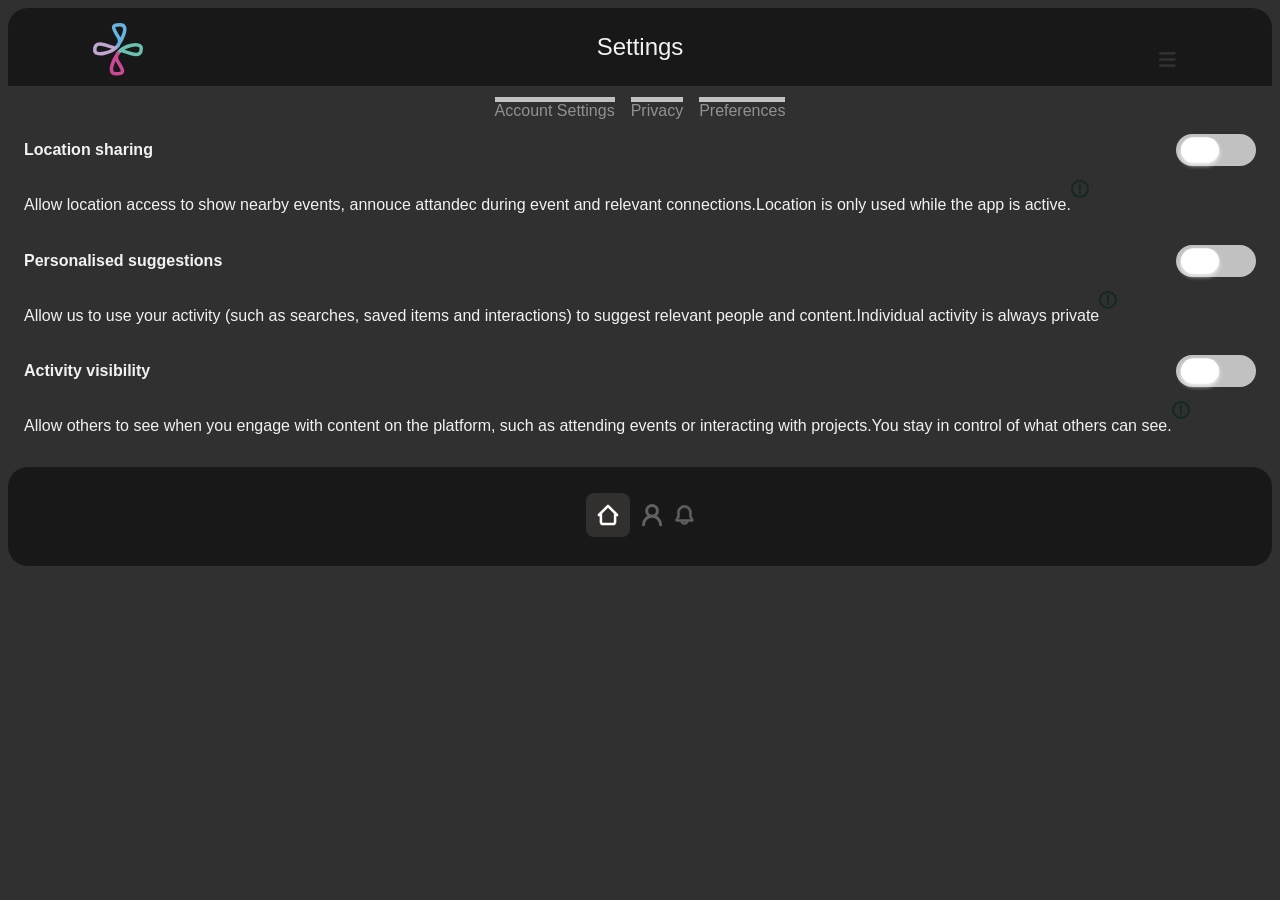
==== index.html @ a013de6a "Settings: svg code informatie icons + onnodige code weggehaald" ====
<!-- HTML -->
<!DOCTYPE html>

<html lang="en">

    
<head>
     <meta charset="UTF-8">
            <meta name="viewport" content="width=device-width, initial-scale=1.0">
            <script src="/scripts/script.JS" defer=""></script>
            <link rel="stylesheet" href="styles/style.css">
            <link rel="stylesheet styleguide" href="https://toonicwesley.github.io/look-and-feel-styleguide/">
            <title>Settings</title>

            <!--Google fonts van Pediaconnect-->
            <link rel="preconnect" href="https://fonts.googleapis.com">
            <link rel="preconnect" href="https://fonts.gstatic.com" crossorigin>
            <link href="https://fonts.googleapis.com/css2?family=TASA+Orbiter:wght@400..800&display=swap"
                rel="stylesheet">
                  <script src="scripts/script.JS"></script>
                <link rel="stylesheet" href="https://github.com/toonicwesley/look-and-feel-styleguide/styleguide.css">
                
</head>
<body>
<!--HEADER-->
    <header>
        <article class="nav">
            <img class="Logo_Pediaconnect" src="assets/Logo_Pediaconnect.svg"alt=""aria-label="logo">
            <h1>Settings</h1> <button class="HamburgerMenu"><img src="assets/hamburger menu vector icon.svg" alt=""aria-label="Navigatie Menu"></button>

  </article>
</header>

<main>
<nav>
    <li><a href="#account_settings">Account Settings</a></li>
    <li><a href="#privacy">Privacy</a></li>
    <li><a href="#preferences">Preferences</a></li>
</nav>

<ul class="Account_Settings" id="account_settings">
  <li>
      <label class=""><input class="toggle-pill" type="checkbox" name="checkbox-switch"> <h4>Location sharing</h4></label>
      <p>Allow location access to show nearby events, annouce attandec during event and relevant connections.</p>
      <p>Location is only used while the app is active.</p>    
      <svg width="18" height="18" viewBox="0 0 18 18" fill="none" xmlns="http://www.w3.org/2000/svg" xmlns:xlink="http://www.w3.org/1999/xlink">
    <path d="M8.91667 16.8333C9.95649 16.8346 10.9863 16.6304 11.947 16.2325C12.9076 15.8346 13.7802 15.2507 14.5145 14.5145C15.2507 13.7802 15.8346 12.9076 16.2325 11.947C16.6304 10.9863 16.8346 9.95649 16.8333 8.91667C16.8346 7.87685 16.6304 6.84703 16.2325 5.88637C15.8346 4.9257 15.2507 4.05314 14.5145 3.3188C13.7802 2.58261 12.9076 1.99878 11.947 1.60085C10.9863 1.20291 9.95649 0.998724 8.91667 1.00001C7.87685 0.998724 6.84703 1.20291 5.88637 1.60085C4.9257 1.99878 4.05314 2.58261 3.3188 3.3188C2.58261 4.05314 1.99878 4.9257 1.60085 5.88637C1.20291 6.84703 0.998724 7.87685 1.00001 8.91667C0.998724 9.95649 1.20291 10.9863 1.60085 11.947C1.99878 12.9076 2.58261 13.7802 3.3188 14.5145C4.05314 15.2507 4.9257 15.8346 5.88637 16.2325C6.84703 16.6304 7.87685 16.8346 8.91667 16.8333Z" stroke-width="2" stroke-linejoin="round" stroke="#142824"/>
    <use xlink:href="#stroke0_14_2538" fill="#142824"/>
    <mask id="stroke1_14_2538" fill="white"><use xlink:href="#stroke0_14_2538"/>
    </mask>
    <path d="M8.91683 14.0625C9.17928 14.0625 9.43099 13.9583 9.61657 13.7727C9.80215 13.5871 9.90641 13.3354 9.90641 13.0729C9.90641 12.8105 9.80215 12.5588 9.61657 12.3732C9.43099 12.1876 9.17928 12.0833 8.91683 12.0833C8.65438 12.0833 8.40267 12.1876 8.21709 12.3732C8.03151 12.5588 7.92725 12.8105 7.92725 13.0729C7.92725 13.3354 8.03151 13.5871 8.21709 13.7727C8.40267 13.9583 8.65438 14.0625 8.91683 14.0625Z" stroke="#142824" mask="url(#stroke1_14_2538)"/>
    <path d="M8.9165 4.16669V10.5" stroke-width="2" stroke-linecap="round" stroke-linejoin="round" stroke="#142824"/>
    <defs>
    <path id="stroke0_14_2538" d="M8.91683 14.0625C9.17928 14.0625 9.43099 13.9583 9.61657 13.7727C9.80215 13.5871 9.90641 13.3354 9.90641 13.0729C9.90641 12.8105 9.80215 12.5588 9.61657 12.3732C9.43099 12.1876 9.17928 12.0833 8.91683 12.0833C8.65438 12.0833 8.40267 12.1876 8.21709 12.3732C8.03151 12.5588 7.92725 12.8105 7.92725 13.0729C7.92725 13.3354 8.03151 13.5871 8.21709 13.7727C8.40267 13.9583 8.65438 14.0625 8.91683 14.0625Z" fill-rule="evenodd" clip-rule="evenodd"/>
    </defs>
    </svg>
    </li>

    <li>
      <label class=""><input class="toggle-pill" type="checkbox" name="checkbox-switch"><h4>Personalised suggestions</h4></label>
      <p>Allow us to use your activity (such as searches, saved items and interactions) to suggest relevant people and content.</p>
      <p>Individual activity is always private</p>    
      <svg width="18" height="18" viewBox="0 0 18 18" fill="none" xmlns="http://www.w3.org/2000/svg" xmlns:xlink="http://www.w3.org/1999/xlink">
    <path d="M8.91667 16.8333C9.95649 16.8346 10.9863 16.6304 11.947 16.2325C12.9076 15.8346 13.7802 15.2507 14.5145 14.5145C15.2507 13.7802 15.8346 12.9076 16.2325 11.947C16.6304 10.9863 16.8346 9.95649 16.8333 8.91667C16.8346 7.87685 16.6304 6.84703 16.2325 5.88637C15.8346 4.9257 15.2507 4.05314 14.5145 3.3188C13.7802 2.58261 12.9076 1.99878 11.947 1.60085C10.9863 1.20291 9.95649 0.998724 8.91667 1.00001C7.87685 0.998724 6.84703 1.20291 5.88637 1.60085C4.9257 1.99878 4.05314 2.58261 3.3188 3.3188C2.58261 4.05314 1.99878 4.9257 1.60085 5.88637C1.20291 6.84703 0.998724 7.87685 1.00001 8.91667C0.998724 9.95649 1.20291 10.9863 1.60085 11.947C1.99878 12.9076 2.58261 13.7802 3.3188 14.5145C4.05314 15.2507 4.9257 15.8346 5.88637 16.2325C6.84703 16.6304 7.87685 16.8346 8.91667 16.8333Z" stroke-width="2" stroke-linejoin="round" stroke="#142824"/>
    <use xlink:href="#stroke0_14_2538" fill="#142824"/>
    <mask id="stroke1_14_2538" fill="white"><use xlink:href="#stroke0_14_2538"/>
    </mask>
    <path d="M8.91683 14.0625C9.17928 14.0625 9.43099 13.9583 9.61657 13.7727C9.80215 13.5871 9.90641 13.3354 9.90641 13.0729C9.90641 12.8105 9.80215 12.5588 9.61657 12.3732C9.43099 12.1876 9.17928 12.0833 8.91683 12.0833C8.65438 12.0833 8.40267 12.1876 8.21709 12.3732C8.03151 12.5588 7.92725 12.8105 7.92725 13.0729C7.92725 13.3354 8.03151 13.5871 8.21709 13.7727C8.40267 13.9583 8.65438 14.0625 8.91683 14.0625Z" stroke="#142824" mask="url(#stroke1_14_2538)"/>
    <path d="M8.9165 4.16669V10.5" stroke-width="2" stroke-linecap="round" stroke-linejoin="round" stroke="#142824"/>
    <defs>
    <path id="stroke0_14_2538" d="M8.91683 14.0625C9.17928 14.0625 9.43099 13.9583 9.61657 13.7727C9.80215 13.5871 9.90641 13.3354 9.90641 13.0729C9.90641 12.8105 9.80215 12.5588 9.61657 12.3732C9.43099 12.1876 9.17928 12.0833 8.91683 12.0833C8.65438 12.0833 8.40267 12.1876 8.21709 12.3732C8.03151 12.5588 7.92725 12.8105 7.92725 13.0729C7.92725 13.3354 8.03151 13.5871 8.21709 13.7727C8.40267 13.9583 8.65438 14.0625 8.91683 14.0625Z" fill-rule="evenodd" clip-rule="evenodd"/>
    </defs>
    </svg>
    </li>
    
    <li>
      <label class=""><input class="toggle-pill" type="checkbox" name="checkbox-switch"><h4>Activity visibility</h4></label>
      <p>Allow others to see when you engage with content on the platform, such as attending events or interacting with projects.</p>
      <p>You stay in control of what others can see.</p>
    <svg width="18" height="18" viewBox="0 0 18 18" fill="none" xmlns="http://www.w3.org/2000/svg" xmlns:xlink="http://www.w3.org/1999/xlink">
    <path d="M8.91667 16.8333C9.95649 16.8346 10.9863 16.6304 11.947 16.2325C12.9076 15.8346 13.7802 15.2507 14.5145 14.5145C15.2507 13.7802 15.8346 12.9076 16.2325 11.947C16.6304 10.9863 16.8346 9.95649 16.8333 8.91667C16.8346 7.87685 16.6304 6.84703 16.2325 5.88637C15.8346 4.9257 15.2507 4.05314 14.5145 3.3188C13.7802 2.58261 12.9076 1.99878 11.947 1.60085C10.9863 1.20291 9.95649 0.998724 8.91667 1.00001C7.87685 0.998724 6.84703 1.20291 5.88637 1.60085C4.9257 1.99878 4.05314 2.58261 3.3188 3.3188C2.58261 4.05314 1.99878 4.9257 1.60085 5.88637C1.20291 6.84703 0.998724 7.87685 1.00001 8.91667C0.998724 9.95649 1.20291 10.9863 1.60085 11.947C1.99878 12.9076 2.58261 13.7802 3.3188 14.5145C4.05314 15.2507 4.9257 15.8346 5.88637 16.2325C6.84703 16.6304 7.87685 16.8346 8.91667 16.8333Z" stroke-width="2" stroke-linejoin="round" stroke="#142824"/>
    <use xlink:href="#stroke0_14_2538" fill="#142824"/>
    <mask id="stroke1_14_2538" fill="white"><use xlink:href="#stroke0_14_2538"/>
    </mask>
    <path d="M8.91683 14.0625C9.17928 14.0625 9.43099 13.9583 9.61657 13.7727C9.80215 13.5871 9.90641 13.3354 9.90641 13.0729C9.90641 12.8105 9.80215 12.5588 9.61657 12.3732C9.43099 12.1876 9.17928 12.0833 8.91683 12.0833C8.65438 12.0833 8.40267 12.1876 8.21709 12.3732C8.03151 12.5588 7.92725 12.8105 7.92725 13.0729C7.92725 13.3354 8.03151 13.5871 8.21709 13.7727C8.40267 13.9583 8.65438 14.0625 8.91683 14.0625Z" stroke="#142824" mask="url(#stroke1_14_2538)"/>
    <path d="M8.9165 4.16669V10.5" stroke-width="2" stroke-linecap="round" stroke-linejoin="round" stroke="#142824"/>
    <defs>
    <path id="stroke0_14_2538" d="M8.91683 14.0625C9.17928 14.0625 9.43099 13.9583 9.61657 13.7727C9.80215 13.5871 9.90641 13.3354 9.90641 13.0729C9.90641 12.8105 9.80215 12.5588 9.61657 12.3732C9.43099 12.1876 9.17928 12.0833 8.91683 12.0833C8.65438 12.0833 8.40267 12.1876 8.21709 12.3732C8.03151 12.5588 7.92725 12.8105 7.92725 13.0729C7.92725 13.3354 8.03151 13.5871 8.21709 13.7727C8.40267 13.9583 8.65438 14.0625 8.91683 14.0625Z" fill-rule="evenodd" clip-rule="evenodd"/>
    </defs>
    </svg>
    </li>
</ul>


 <!-- <div class="dropdown">
    <button class="dropdown-btn">I'm new to research ▼</button>
    <div class="dropdown-content">
      <label><input type="checkbox" value="optie1"> Im working on an ongoing project</label>
      <label><input type="checkbox" value="optie2"> Im still exploring possibilities</label>
      <label><input type="checkbox" value="optie3"> I have experience and want to share knowledge</label>
      <label><input type="checkbox" value="optie3"> I'm new to research</label>
    </div>
    
    <div class="selected-options">Geen opties geselecteerd.</div>
  </div> -->

</main>
<!-- FOOTER -->
    <footer>
            <button aria-label="Dashboard"><img src="assets/home button_ingekleurt.svg" alt=""></button>
            <button aria-label="Your Profile"><img src= "assets/profile icon_default.svg" alt=""></button>
            <button aria-label="Notifications"><img src="assets/notification_default icon.svg" alt=""></button>
            </section>
    </footer>
</body>
</html>
---- styles/style.css ----
/* CSS */
:root {
  /* colors */
     /* MARK: colors */
  --base-xivier-blue: #66b3df;
  /*Lichtblauw*/
  --base-cockatoo: #66c7b4;
  /*Licht groen*/
  --base-lustful-wishes: #d6439f;
  /*Roze*/
  --base-night-rider: #322f2f;
  /*Zwart*/
  --base-bleached-silk: #f2f2f2;
  /*Wit*/

  /* xavier-blue darker shades */
  --d100-xavier-blue: #5ca1c9;
  --d200-xavier-blue: #528fb2;
  --d300-xavier-blue: #477d9c;
  --d400-xavier-blue: #3d6b86;
  --d500-xavier-blue: #335a70;
  --d600-xavier-blue: #294859;
  --d700-xavier-blue: #1f3643;
  --d800-xavier-blue: #14242d;
  --d900-xavier-blue: #0a1216;

  /* xavier-blue lighter shades */
  --l100-xavier-blue: #75bbe2;
  --l200-xavier-blue: #85c2e5;
  --l300-xavier-blue: #94cae9;
  --l400-xavier-blue: #a3d1ec;
  --l500-xavier-blue: #b3d9ef;
  --l600-xavier-blue: #c2e1f2;
  --l700-xavier-blue: #d1e8f5;
  --l800-xavier-blue: #e0f0f9;
  --l900-xavier-blue: #f0f7fc;

  /* cockatoo darker shades */
  --d100-cockatoo: #5cb3a2;
  --d200-cockatoo: #529f90;
  --d300-cockatoo: #478b7e;
  --d400-cockatoo: #3d776c;
  --d500-cockatoo: #33645a;
  --d600-cockatoo: #295048;
  --d700-cockatoo: #1f3c36;
  --d800-cockatoo: #142824;
  --d900-cockatoo: #0a1412;

  /* cockatoo lighter shades */
  --l100-cockatoo: #75cdbc;
  --l200-cockatoo: #85d2c3;
  --l300-cockatoo: #94d8cb;
  --l400-cockatoo: #a3ddd2;
  --l500-cockatoo: #b3e3da;
  --l600-cockatoo: #c2e9e1;
  --l700-cockatoo: #d1eee9;
  --l800-cockatoo: #e0f4f0;
  --l900-cockatoo: #f0f9f8;

  /* lustful-wishes darker shades */
  --d100-lustful-wishes: #c13c8f;
  --d200-lustful-wishes: #ab367f;
  --d300-lustful-wishes: #962f6f;
  --d400-lustful-wishes: #80285f;
  --d500-lustful-wishes: #6b2250;
  --d600-lustful-wishes: #561b40;
  --d700-lustful-wishes: #401430;
  --d800-lustful-wishes: #2b0d20;
  --d900-lustful-wishes: #150710;

  /* lustful-wishes lighter shades */
  --l100-lustful-wishes: #da56a9;
  --l200-lustful-wishes: #de69b2;
  --l300-lustful-wishes: #e27bbc;
  --l400-lustful-wishes: #e68ec5;
  --l500-lustful-wishes: #eba1cf;
  --l600-lustful-wishes: #efb4d9;
  --l700-lustful-wishes: #f3c7e2;
  --l800-lustful-wishes: #f7d9ec;
  --l900-lustful-wishes: #fbecf5;

  /* night rider darker shades */
  --d100-night-rider: #2d2a2a;
  --d200-night-rider: #282626;
  --d300-night-rider: #232121;
  --d400-night-rider: #1e1c1c;
  --d500-night-rider: #191818;
  --d600-night-rider: #141313;
  --d700-night-rider: #0f0e0e;
  --d800-night-rider: #0a0909;
  --d900-night-rider: #050505;

  /* night rider lighter shades */
  --l100-night-rider: #474444;
  --l200-night-rider: #5b5959;
  --l300-night-rider: #706d6d;
  --l400-night-rider: #848282;
  --l500-night-rider: #999797;
  --l600-night-rider: #adacac;
  --l700-night-rider: #c2c1c1;
  --l800-night-rider: #d6d5d5;
  --l900-night-rider: #ebeaea;

  /* bleached silk darker shades */
  --d100-bleached-silk: #dadada;
  --d200-bleached-silk: #c2c2c2;
  --d300-bleached-silk: #a9a9a9;
  --d400-bleached-silk: #919191;
  --d500-bleached-silk: #797979;
  --d600-bleached-silk: #616161;
  --d700-bleached-silk: #494949;
  --d800-bleached-silk: #303030;
  --d900-bleached-silk: #181818;

  /* bleached silk lighter shades */
  --l100-bleached-silk: #f3f3f3;
  --l200-bleached-silk: #f5f5f5;
  --l300-bleached-silk: #f6f6f6;
  --l400-bleached-silk: #f7f7f7;
  --l500-bleached-silk: #f9f9f9;
  --l600-bleached-silk: #fafafa;
  --l700-bleached-silk: #fbfbfb;
  --l800-bleached-silk: #fcfcfc;
  --l900-bleached-silk: #fefefe;

   /* MARK: Font */
  --tasa-orbiter: "TASA Orbiter", sans-serif;
    font-family: 'Tasa orbiter', sans-serif;


}

body {
   background-color: var( --d800-bleached-silk);  /*Darkmode*/
}
/* FONT TEXT STYLING */
h1,
h2,
h3 {
  font-family: "TASAOrbiter", sans-serif;
  font-weight: 500;
  color:var( --base-bleached-silk);
}

p, li{
   font-family: "TASAOrbiter", sans-serif; 
    color:var( --base-bleached-silk);
}

/* HEADER */
header{
top:0;
position:sticky;
z-index: 10;
background-color:var( --d900-bleached-silk); 
border-top-left-radius: 20px;
border-top-right-radius: 20px;
}

/* HEADER STYLING */
.nav {
  display: grid;
  justify-items: center;
  position: sticky;
  grid-template-columns: 1fr 4fr 1fr;
  padding: 5px;

  h2{
    grid-column: -3/-2;
    
  }
}
.Logo_Pediaconnect {
  width: 50px;
  justify-content: center;
  justify-items: center;
  margin-top: 10px;
}

.HamburgerMenu {
  width: 20px;
  grid-column:3;
  background-color: transparent;
  color:var( --base-bleached-silk);
  grid-row:1;
  justify-items: center;
  margin-top: 29px;
  border:none;
  }
.Logo_Pediaconnect {
  width: 50px;
  justify-content: center;
  justify-items: center;
  margin-top: 10px;
}

.HamburgerMenu {
  width: 20px;
  grid-column:3;
  background-color: transparent;
  color:var( --base-bleached-silk);
  grid-row:1;
  justify-items: center;
  margin-top: 29px;
  border:none;
  }

/* STYLING PAGINA */
main{
padding: 1em;

nav{
    display:flex;
    flex-wrap: wrap;
    position: relative;
    justify-content: center;
    gap: 1em;

    a{
    text-decoration: none;
    color: var(--d400-bleached-silk);
    }

    li{
    list-style: none;
    justify-self: center;
    color:var( --d200-bleached-silk);
    box-shadow: 0px -5px 0px var(--l700-night-rider);
    
    &:hover{
      box-shadow: none;
    }
  }
  }
}

.Account_Settings{
  /* display: grid;
  grid-template-rows: 1fr 1fr 1fr 1fr 1fr 1fr;
  grid-template-columns: 5fr 1fr; */

  padding:0;
  margin:0;
  list-style: none;

  li{
    display:flex;
    flex-wrap:wrap;

    label {
      flex-basis:100%;
      display:flex;
      align-items: center;
      justify-content: space-between;
      flex-direction:row-reverse;
      /* background-color: red; */
    }
  }
}

/* STYLING DROPDOWN MENU CHECKLIST. Dit komt te staan in Preferences */
/* .dropdown {
  font-family: Arial, sans-serif;
  width: 250px;
  margin: 20px;
  
.dropdown-btn {
  background: #f0f0f0;
  border: 1px solid #ccc;
  padding: 10px;
  width: 100%;
  cursor: pointer;
  border-radius: 4px;
}

.dropdown-content {
  display: none;
  border: 1px solid;
  border-radius: 4px;
  margin-top: 5px;
  background: white;
}

.dropdown-content.show {
  display: block;
}

/* Dit zorgt ervoor dat de checklist een lijstje wordt. */
/* .dropdown-content label {
  display: block;
  padding: 8px 10px;
  cursor: pointer;
}

.dropdown-content label:hover {
  background: #f5f5f5;
}

.selected-options {
  margin-top: 10px;
  padding: 10px;
  border: 1px;
  border-radius: 4px;
  background: var(--base-cockatoo);
}
}  */


  /* TOGGLE KNOP STYLING*/
   .toggle-pill {
      appearance: none;
      font: inherit;
      background-color: var(--l700-night-rider);  /* Grijs. Achtergrond kleur voordat erop geklikt wordt */
      width: 5em;
      height: 2em;
      margin: 0;
      border-radius: 1em;
      cursor: pointer;
      transition: 0.5s;

    /* Dit is de knop waar de gebruiker op moet klikken om de knop te activeren */
      &::after {
         content: "";
         display: block;
         width: 3em;
         height: 2em;
         scale: .8;
         background-color: white;
         border-radius: inherit;
         transition: 0.5s;
         box-shadow: 0px 3px 5px var(--base-bleached-silk); /* Grijze schaduw onderaan de klikbare knop. */
      }
    /* Dit is de kleur waar de knop in veranderd als de gebruiker de knop activeert. */
      &:checked {
         background-color: var(--base-cockatoo);
      }

      &:checked::after {
         translate: 2em;
      }
   }


/* FOOTER */
footer{
  bottom:0;
  position:sticky;
  z-index: 10;
  background-color:var( --d900-bleached-silk);
  

  padding: 25px;
  border-radius: 20px;
  display: flex;
  flex-wrap: wrap;
  justify-content: center;

/* @media (min-width:800px) {
  writing-mode:sideways-lr;
  }  */

/* BUTTONS STYLING FOOTER  */
  button{
    background-color: transparent;
    border:none;
    border-radius: 5px;
    align-items: center;

    &:hover{
      background-color:var(--base-night-rider);
    }
  }
}
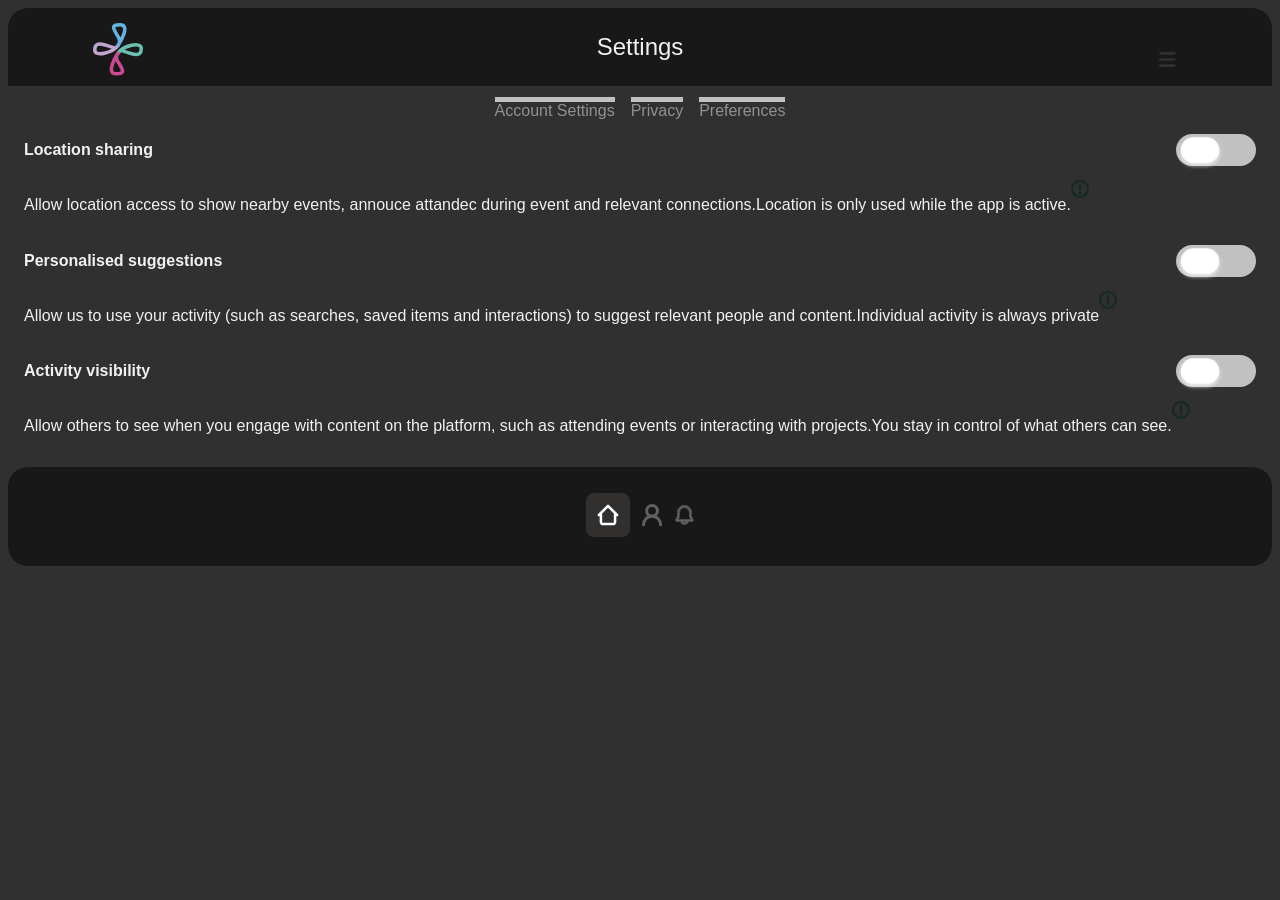
==== commit 8aa89b26: "comments" ====
--- a/index.html
+++ b/index.html
@@ -31,7 +31,7 @@
   </article>
 </header>
 
-<main>
+<main class="settings">
 <nav>
     <li><a href="#account_settings">Account Settings</a></li>
     <li><a href="#privacy">Privacy</a></li>
@@ -39,6 +39,7 @@
 </nav>
 
 <ul class="Account_Settings" id="account_settings">
+  <!-- LOCATION SHARING TAB -->
   <li>
       <label class=""><input class="toggle-pill" type="checkbox" name="checkbox-switch"> <h4>Location sharing</h4></label>
       <p>Allow location access to show nearby events, annouce attandec during event and relevant connections.</p>
@@ -56,11 +57,12 @@
     </svg>
     </li>
 
+    <!-- PERSONALISED SUGGESTIONS TAB -->
     <li>
       <label class=""><input class="toggle-pill" type="checkbox" name="checkbox-switch"><h4>Personalised suggestions</h4></label>
       <p>Allow us to use your activity (such as searches, saved items and interactions) to suggest relevant people and content.</p>
       <p>Individual activity is always private</p>    
-      <svg width="18" height="18" viewBox="0 0 18 18" fill="none" xmlns="http://www.w3.org/2000/svg" xmlns:xlink="http://www.w3.org/1999/xlink">
+    <svg width="18" height="18" viewBox="0 0 18 18" fill="none" xmlns="http://www.w3.org/2000/svg" xmlns:xlink="http://www.w3.org/1999/xlink">
     <path d="M8.91667 16.8333C9.95649 16.8346 10.9863 16.6304 11.947 16.2325C12.9076 15.8346 13.7802 15.2507 14.5145 14.5145C15.2507 13.7802 15.8346 12.9076 16.2325 11.947C16.6304 10.9863 16.8346 9.95649 16.8333 8.91667C16.8346 7.87685 16.6304 6.84703 16.2325 5.88637C15.8346 4.9257 15.2507 4.05314 14.5145 3.3188C13.7802 2.58261 12.9076 1.99878 11.947 1.60085C10.9863 1.20291 9.95649 0.998724 8.91667 1.00001C7.87685 0.998724 6.84703 1.20291 5.88637 1.60085C4.9257 1.99878 4.05314 2.58261 3.3188 3.3188C2.58261 4.05314 1.99878 4.9257 1.60085 5.88637C1.20291 6.84703 0.998724 7.87685 1.00001 8.91667C0.998724 9.95649 1.20291 10.9863 1.60085 11.947C1.99878 12.9076 2.58261 13.7802 3.3188 14.5145C4.05314 15.2507 4.9257 15.8346 5.88637 16.2325C6.84703 16.6304 7.87685 16.8346 8.91667 16.8333Z" stroke-width="2" stroke-linejoin="round" stroke="#142824"/>
     <use xlink:href="#stroke0_14_2538" fill="#142824"/>
     <mask id="stroke1_14_2538" fill="white"><use xlink:href="#stroke0_14_2538"/>
@@ -72,7 +74,8 @@
     </defs>
     </svg>
     </li>
-    
+
+    <!-- ACTIVITY VISIBILITY TAB -->
     <li>
       <label class=""><input class="toggle-pill" type="checkbox" name="checkbox-switch"><h4>Activity visibility</h4></label>
       <p>Allow others to see when you engage with content on the platform, such as attending events or interacting with projects.</p>
@@ -91,6 +94,15 @@
     </li>
 </ul>
 
+<ul class="tabsectie" id="privacy">
+<li>bla</li>
+<li>bla</li>
+</ul>
+
+<ul class="tabsectie" id="preferences">
+<li>bloe</li>
+<li>bloe</li>
+</ul>
 
  <!-- <div class="dropdown">
     <button class="dropdown-btn">I'm new to research ▼</button>
--- a/styles/style.css
+++ b/styles/style.css
@@ -231,7 +231,19 @@
       box-shadow: none;
     }
   }
-  }
+
+  &.settings{
+    &:not(:has(tab-section-target)) #account_settings{
+      display: block;
+    }
+  }
+  }
+    /* Dit zorgt ervoor dat de hover kleur boven de tekst highlight waar de gebruiker op klikt */
+    &:has(#account_settings:target) a[href="#account_settings"],
+    &:has(#privacy:target) a[href="#privacy"],
+    &:has(#preferences:target) a[href="#preferences"] {
+      box-shadow: 0px -5px 0px var(--l600-night-rider);
+    }
 }
 
 .Account_Settings{
@@ -254,6 +266,10 @@
       justify-content: space-between;
       flex-direction:row-reverse;
       /* background-color: red; */
+
+      stroke{
+        background-color: red;
+      }
     }
   }
 }
@@ -340,7 +356,13 @@
       }
    }
 
-
+.tabsectie{
+  display: none;
+  
+  &:target{
+    display: block;
+  }
+}
 /* FOOTER */
 footer{
   bottom:0;
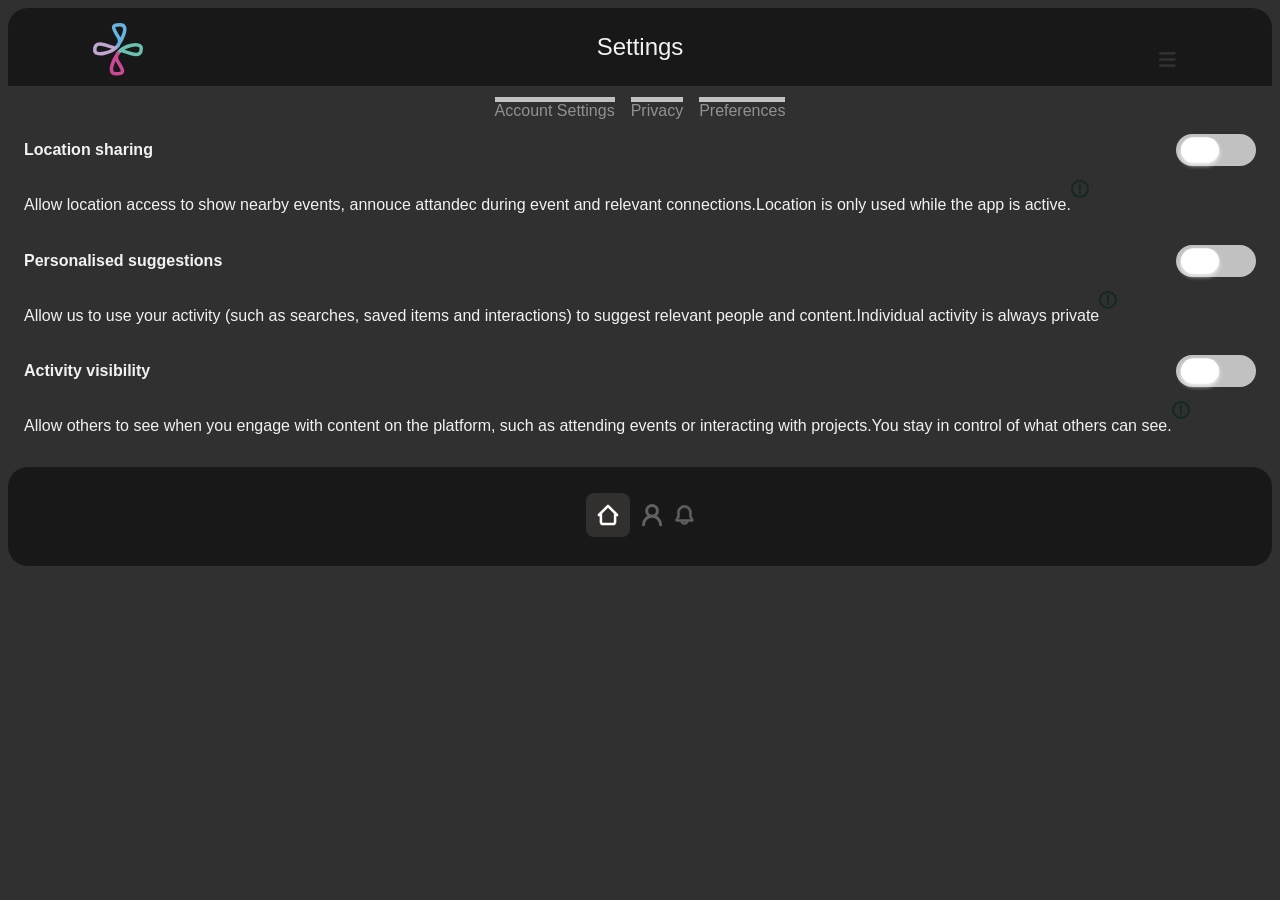
==== commit cb360175: "styleguide correct gelinkt" ====
--- a/index.html
+++ b/index.html
@@ -9,7 +9,7 @@
             <meta name="viewport" content="width=device-width, initial-scale=1.0">
             <script src="/scripts/script.JS" defer=""></script>
             <link rel="stylesheet" href="styles/style.css">
-            <link rel="stylesheet styleguide" href="https://toonicwesley.github.io/look-and-feel-styleguide/">
+            <link rel="stylesheet" href="https://toonicwesley.github.io/look-and-feel-styleguide/styleguide-pediaconnect.css">
             <title>Settings</title>
 
             <!--Google fonts van Pediaconnect-->
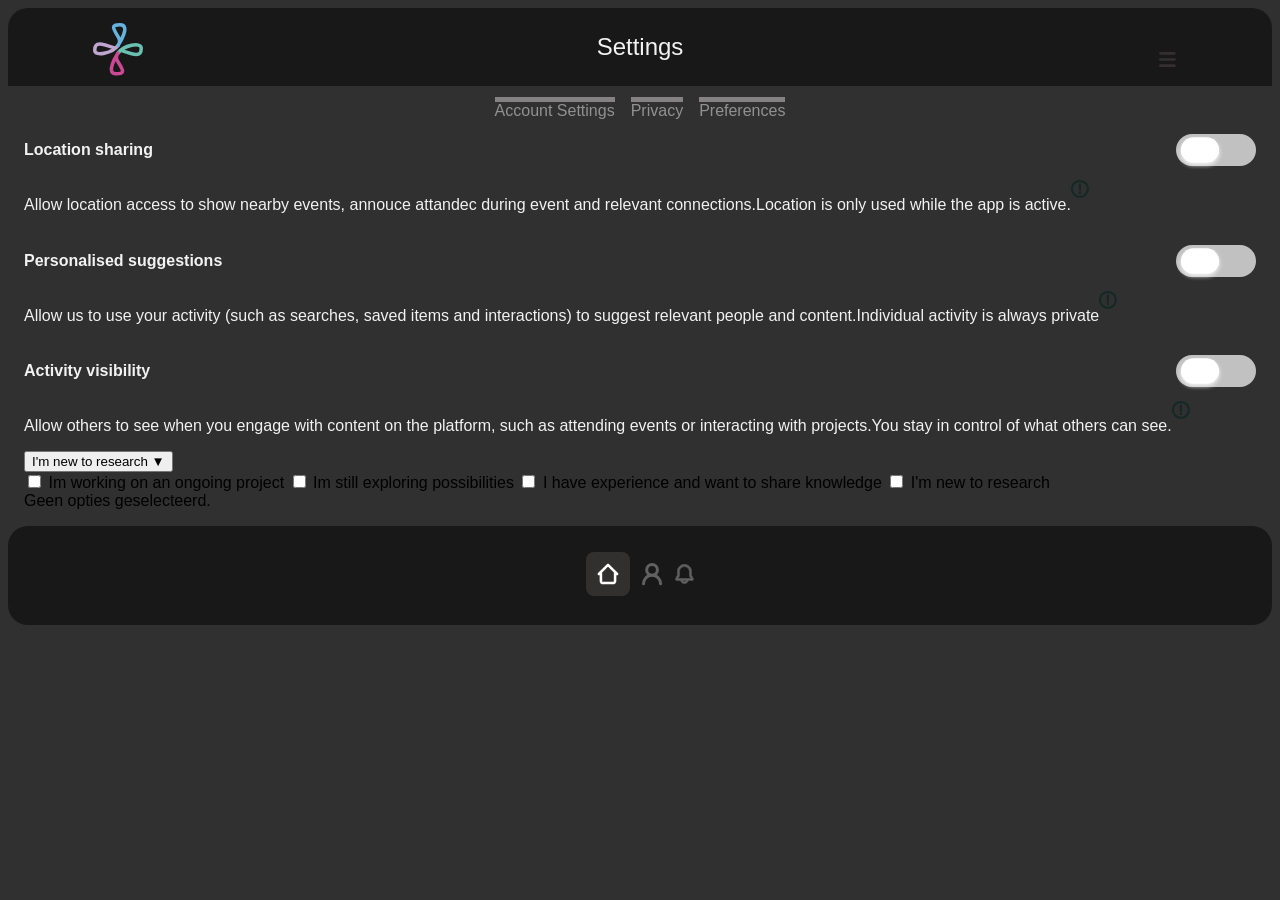
==== commit 5e8419a4: "Settings: juiste kleuren nav <a> +comment CSS + dropdown menu preferences CSS" ====
--- a/index.html
+++ b/index.html
@@ -38,7 +38,7 @@
     <li><a href="#preferences">Preferences</a></li>
 </nav>
 
-<ul class="Account_Settings" id="account_settings">
+<ul class="Account_Settings" id="tabsectie">
   <!-- LOCATION SHARING TAB -->
   <li>
       <label class=""><input class="toggle-pill" type="checkbox" name="checkbox-switch"> <h4>Location sharing</h4></label>
@@ -95,8 +95,27 @@
 </ul>
 
 <ul class="tabsectie" id="privacy">
-<li>bla</li>
-<li>bla</li>
+      <fieldset class="divider">
+        <legend>Change email address</legend>
+        <p>
+          Your email address is used to keep your account accesible over time.
+          if your institutional email expires, your personal email ensures
+          continued acces to your data and connections.
+        </p>
+        <p>Current email addresses:</p>
+        <p>
+          <a href="emailto:janedoe@email.com" class="button-plain">janedoe@email.com</a> &amp; <a href="emailto:janedoe@work-email.com" class="button-plain">janedoe@work-email.com</a>
+        </p>
+        <label>
+          New personal email:
+          <input type="email" name="personal-email" placeholder="Type new personal email">
+        </label>
+        <label>
+          New institunional email:
+          <input type="email" name="personal-email" placeholder="Type new institutional email">
+        </label>
+      </fieldset>
+
 </ul>
 
 <ul class="tabsectie" id="preferences">
@@ -104,7 +123,7 @@
 <li>bloe</li>
 </ul>
 
- <!-- <div class="dropdown">
+ <div class="dropdown">
     <button class="dropdown-btn">I'm new to research ▼</button>
     <div class="dropdown-content">
       <label><input type="checkbox" value="optie1"> Im working on an ongoing project</label>
@@ -114,7 +133,7 @@
     </div>
     
     <div class="selected-options">Geen opties geselecteerd.</div>
-  </div> -->
+  </div>
 
 </main>
 <!-- FOOTER -->
--- a/styles/style.css
+++ b/styles/style.css
@@ -225,12 +225,13 @@
     list-style: none;
     justify-self: center;
     color:var( --d200-bleached-silk);
-    box-shadow: 0px -5px 0px var(--l700-night-rider);
+    box-shadow: 0px -5px 0px var(--l400-night-rider);
     
     &:hover{
       box-shadow: none;
     }
   }
+  /* STYLING SETTINGS klik baarheid*/
 
   &.settings{
     &:not(:has(tab-section-target)) #account_settings{
@@ -242,7 +243,7 @@
     &:has(#account_settings:target) a[href="#account_settings"],
     &:has(#privacy:target) a[href="#privacy"],
     &:has(#preferences:target) a[href="#preferences"] {
-      box-shadow: 0px -5px 0px var(--l600-night-rider);
+      box-shadow: 0px -5px 0px var(--l800-night-rider);
     }
 }
 
@@ -274,52 +275,6 @@
   }
 }
 
-/* STYLING DROPDOWN MENU CHECKLIST. Dit komt te staan in Preferences */
-/* .dropdown {
-  font-family: Arial, sans-serif;
-  width: 250px;
-  margin: 20px;
-  
-.dropdown-btn {
-  background: #f0f0f0;
-  border: 1px solid #ccc;
-  padding: 10px;
-  width: 100%;
-  cursor: pointer;
-  border-radius: 4px;
-}
-
-.dropdown-content {
-  display: none;
-  border: 1px solid;
-  border-radius: 4px;
-  margin-top: 5px;
-  background: white;
-}
-
-.dropdown-content.show {
-  display: block;
-}
-
-/* Dit zorgt ervoor dat de checklist een lijstje wordt. */
-/* .dropdown-content label {
-  display: block;
-  padding: 8px 10px;
-  cursor: pointer;
-}
-
-.dropdown-content label:hover {
-  background: #f5f5f5;
-}
-
-.selected-options {
-  margin-top: 10px;
-  padding: 10px;
-  border: 1px;
-  border-radius: 4px;
-  background: var(--base-cockatoo);
-}
-}  */
 
 
   /* TOGGLE KNOP STYLING*/
@@ -363,6 +318,54 @@
     display: block;
   }
 }
+#preferences{
+/* STYLING DROPDOWN MENU CHECKLIST. Dit komt te staan in Preferences */
+.dropdown {
+  font-family: Arial, sans-serif;
+  width: 250px;
+  margin: 20px;
+  
+.dropdown-btn {
+  background: #f0f0f0;
+  border: 1px solid #ccc;
+  padding: 10px;
+  width: 100%;
+  cursor: pointer;
+  border-radius: 4px;
+}
+
+.dropdown-content {
+  display: none;
+  border: 1px solid;
+  border-radius: 4px;
+  margin-top: 5px;
+  background: white;
+}
+
+.dropdown-content.show {
+  display: block;
+}
+
+/* Dit zorgt ervoor dat de checklist een lijstje wordt. */
+/* /* .dropdown-content label { */
+  display: block;
+  padding: 8px 10px;
+  cursor: pointer;
+}
+.dropdown-content label:hover {
+  background: #f5f5f5;
+}
+.selected-options {
+  margin-top: 10px;
+  padding: 10px;
+  border: 1px;
+  border-radius: 4px;
+  background: var(--base-cockatoo);
+}
+} 
+
+
+
 /* FOOTER */
 footer{
   bottom:0;
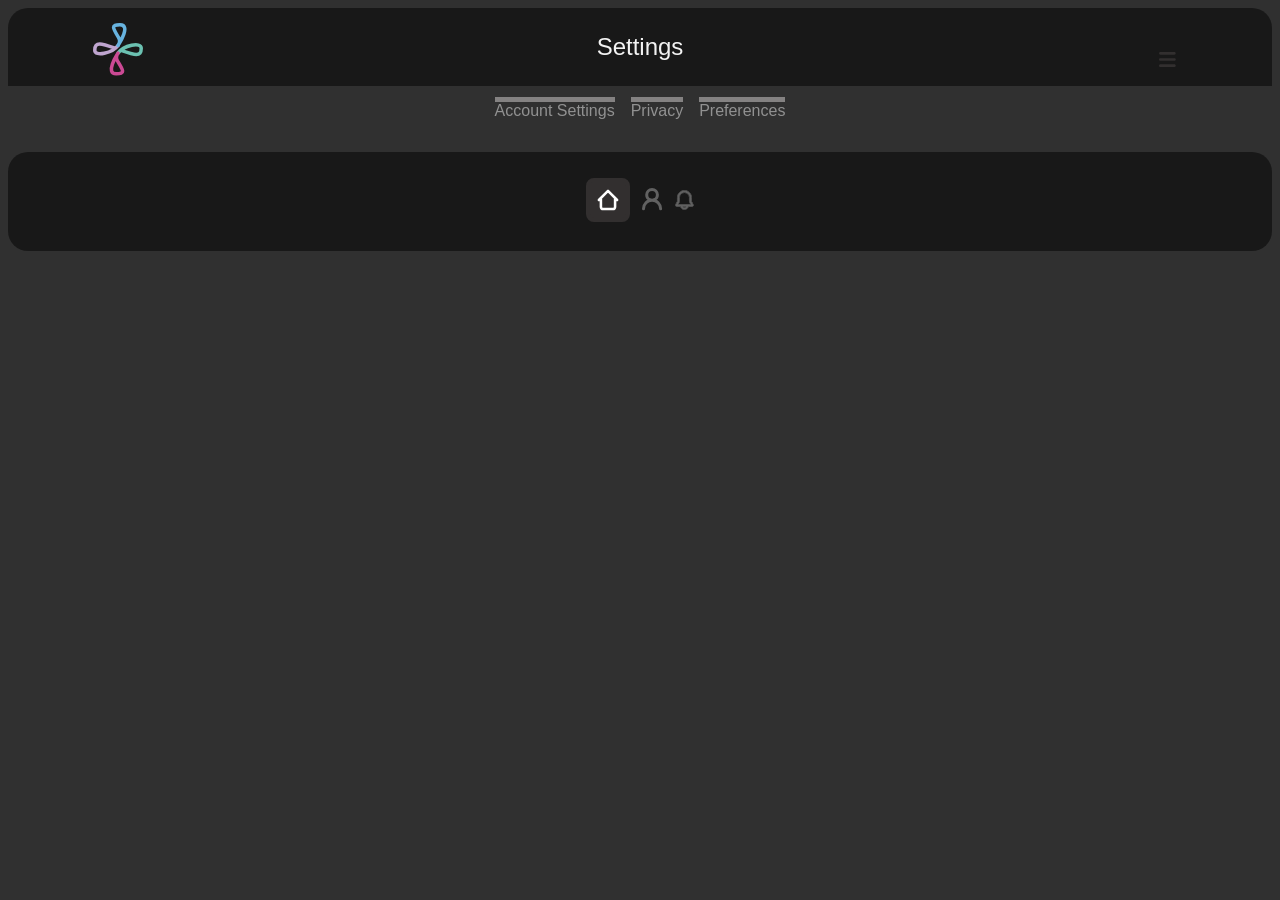
==== commit c11fe75a: "Settings: nav update!!! placeholders vervangen met de goede code, class toegevoegd aan account setti" ====
--- a/index.html
+++ b/index.html
@@ -38,7 +38,8 @@
     <li><a href="#preferences">Preferences</a></li>
 </nav>
 
-<ul class="Account_Settings" id="tabsectie">
+<section class="tabsectie" id="account_settings">
+<ul class="Account_Settings" id="account_settings">
   <!-- LOCATION SHARING TAB -->
   <li>
       <label class=""><input class="toggle-pill" type="checkbox" name="checkbox-switch"> <h4>Location sharing</h4></label>
@@ -93,8 +94,9 @@
     </svg>
     </li>
 </ul>
+</section>
 
-<ul class="tabsectie" id="privacy">
+<section class="tabsectie" id="privacy">
       <fieldset class="divider">
         <legend>Change email address</legend>
         <p>
@@ -115,14 +117,9 @@
           <input type="email" name="personal-email" placeholder="Type new institutional email">
         </label>
       </fieldset>
+    </section>
 
-</ul>
-
-<ul class="tabsectie" id="preferences">
-<li>bloe</li>
-<li>bloe</li>
-</ul>
-
+<section class="tabsectie" id="preferences">
  <div class="dropdown">
     <button class="dropdown-btn">I'm new to research ▼</button>
     <div class="dropdown-content">
@@ -133,8 +130,8 @@
     </div>
     
     <div class="selected-options">Geen opties geselecteerd.</div>
-  </div>
-
+  </section>
+<ul>
 </main>
 <!-- FOOTER -->
     <footer>
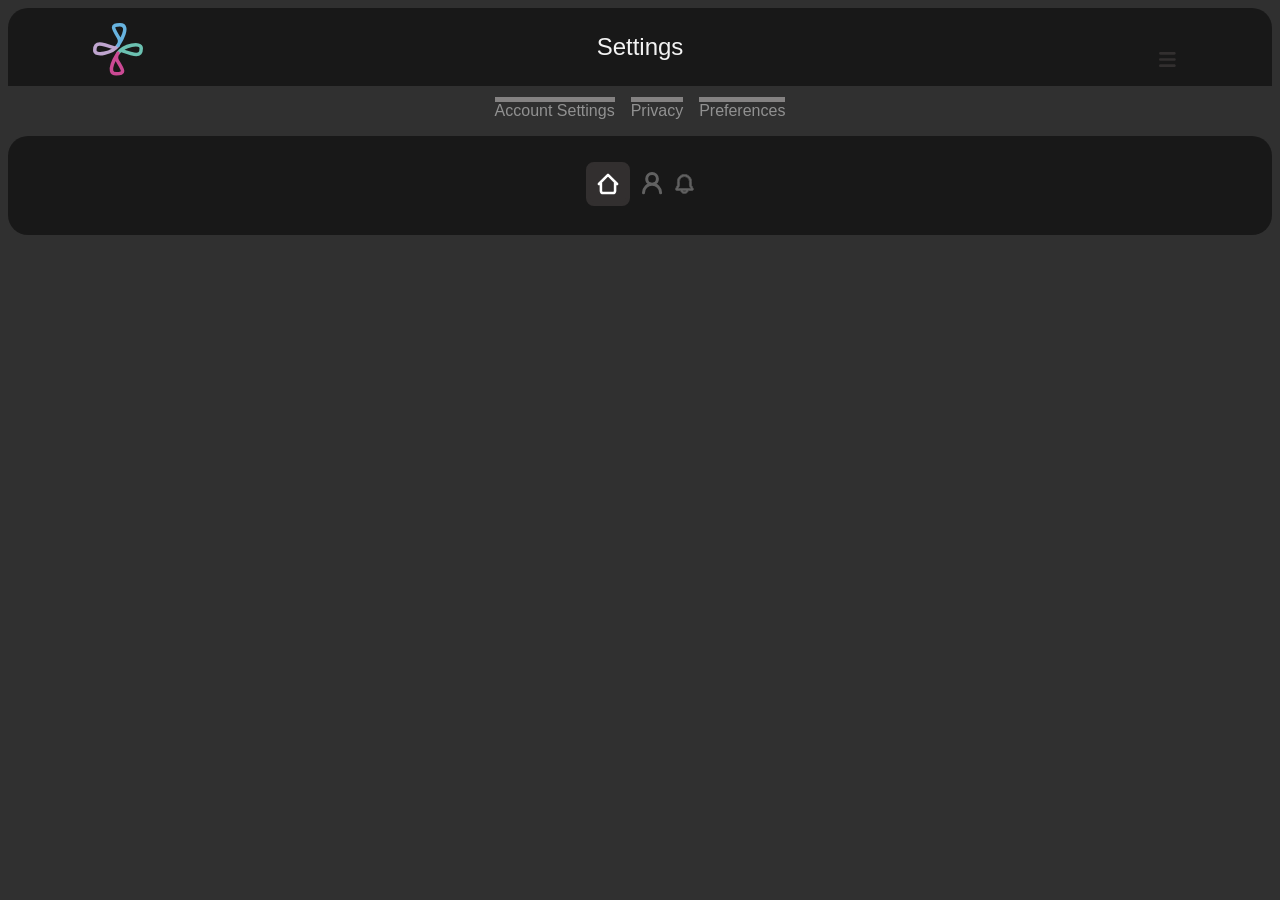
==== commit f2e22ba6: "Setup preferences pagina + onnodige code weggehaald" ====
--- a/index.html
+++ b/index.html
@@ -120,7 +120,11 @@
     </section>
 
 <section class="tabsectie" id="preferences">
+<h3>Interests & preferences</h3>
+<h4>Update the topics, rolls and research interests you selected during onboarding.</h4>
  <div class="dropdown">
+  <h3>What situation best describes you right now?</h3>
+  <p>This helps set expectations</p>
     <button class="dropdown-btn">I'm new to research ▼</button>
     <div class="dropdown-content">
       <label><input type="checkbox" value="optie1"> Im working on an ongoing project</label>
@@ -128,10 +132,31 @@
       <label><input type="checkbox" value="optie3"> I have experience and want to share knowledge</label>
       <label><input type="checkbox" value="optie3"> I'm new to research</label>
     </div>
-    
-    <div class="selected-options">Geen opties geselecteerd.</div>
-  </section>
-<ul>
+
+     <div class="dropdown">
+      <h3>What do you want to find?</h3>
+      <p>Select what feels most relevant to you at this moment.</p>
+    <button class="dropdown-btn">Find a specific research partner ▼</button>
+    <div class="dropdown-content">
+      <label><input type="checkbox" value="optie1"></label>
+      <label><input type="checkbox" value="optie2"> Im still exploring possibilities</label>
+      <label><input type="checkbox" value="optie3"> I have experience and want to share knowledge</label>
+      <label><input type="checkbox" value="optie3">Find a specific research partner</label>
+    </div>
+
+     <div class="dropdown">
+      <h3>How would you like to explore?</h3>
+      <p>This influences the recomendations on your dashboard.</p>
+    <button class="dropdown-btn">Explore broadly ▼</button>
+    <div class="dropdown-content">
+      <label><input type="checkbox" value="optie1"> Im working on an ongoing project</label>
+      <label><input type="checkbox" value="optie2"> Im still exploring possibilities</label>
+      <label><input type="checkbox" value="optie3"> I have experience and want to share knowledge</label>
+      <label><input type="checkbox" value="optie3"> I'm new to research</label>
+    </div>
+
+      </section>
+
 </main>
 <!-- FOOTER -->
     <footer>
--- a/styles/style.css
+++ b/styles/style.css
@@ -232,7 +232,6 @@
     }
   }
   /* STYLING SETTINGS klik baarheid*/
-
   &.settings{
     &:not(:has(tab-section-target)) #account_settings{
       display: block;
@@ -259,6 +258,8 @@
   li{
     display:flex;
     flex-wrap:wrap;
+
+    stroke: var(  --base-bleached-silk);
 
     label {
       flex-basis:100%;
@@ -267,13 +268,10 @@
       justify-content: space-between;
       flex-direction:row-reverse;
       /* background-color: red; */
-
-      stroke{
-        background-color: red;
       }
     }
   }
-}
+
 
 
 
@@ -320,13 +318,16 @@
 }
 #preferences{
 /* STYLING DROPDOWN MENU CHECKLIST. Dit komt te staan in Preferences */
+
+div{
+  
+}
 .dropdown {
   font-family: Arial, sans-serif;
   width: 250px;
   margin: 20px;
   
 .dropdown-btn {
-  background: #f0f0f0;
   border: 1px solid #ccc;
   padding: 10px;
   width: 100%;
@@ -339,7 +340,6 @@
   border: 1px solid;
   border-radius: 4px;
   margin-top: 5px;
-  background: white;
 }
 
 .dropdown-content.show {
